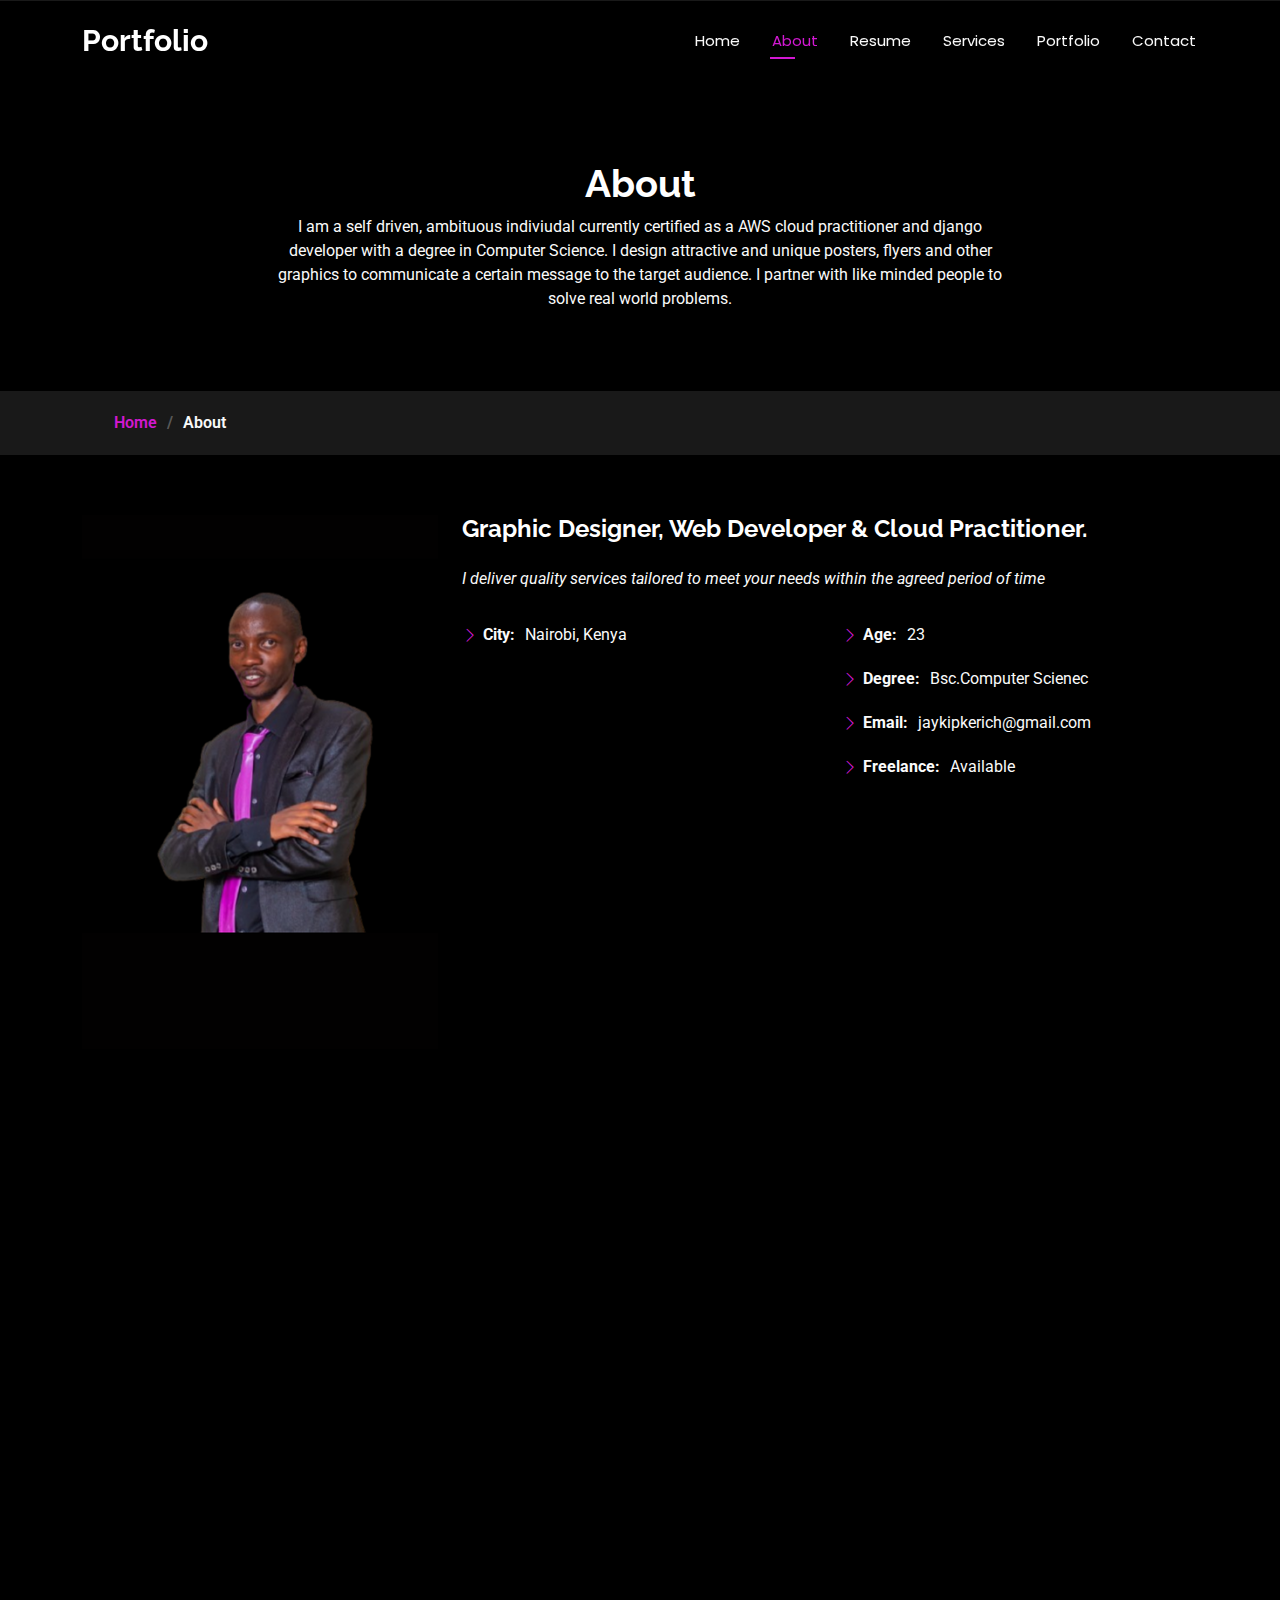
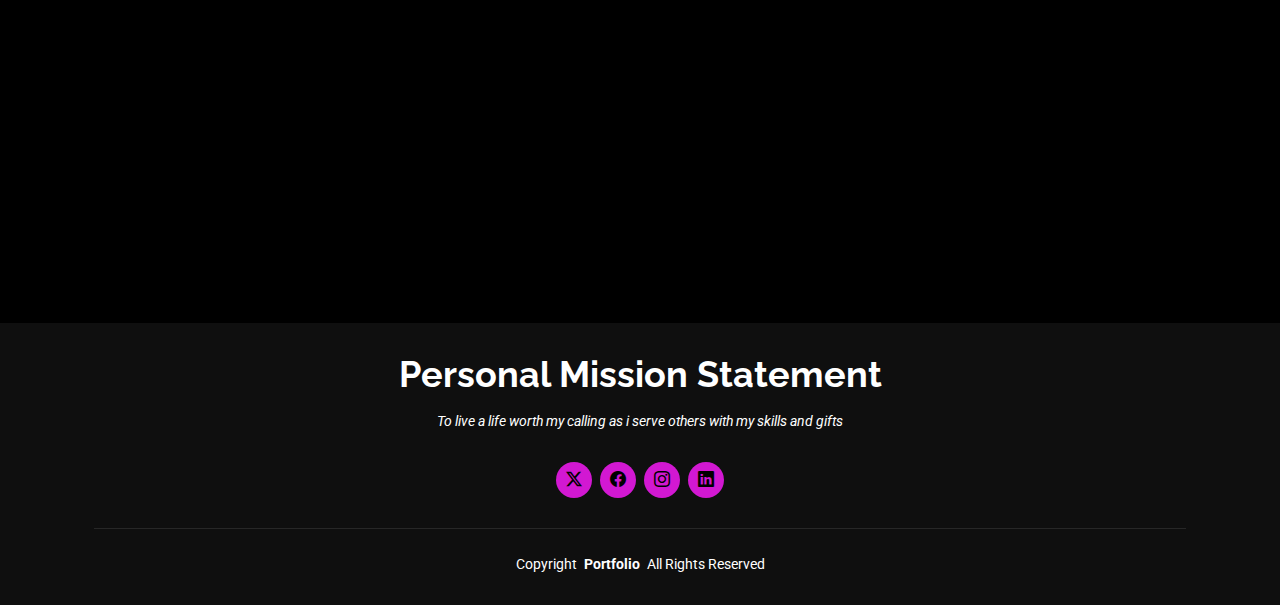
==== about.html @ c656af4e "First commit" ====
<!DOCTYPE html>
<html lang="en">

<head>
  <meta charset="utf-8">
  <meta content="width=device-width, initial-scale=1.0" name="viewport">
  <title>Portfolio</title>
  <meta name="description" content="">
  <meta name="keywords" content="">

  <!-- Favicons -->
  <link href="assets/img/p_icon.png" rel="icon">
  <link href="assets/img/p_icon.png" rel="portfolio-icon">

  <!-- Fonts -->
  <link href="https://fonts.googleapis.com" rel="preconnect">
  <link href="https://fonts.gstatic.com" rel="preconnect" crossorigin>
  <link href="https://fonts.googleapis.com/css2?family=Roboto:ital,wght@0,100;0,300;0,400;0,500;0,700;0,900;1,100;1,300;1,400;1,500;1,700;1,900&family=Poppins:ital,wght@0,100;0,200;0,300;0,400;0,500;0,600;0,700;0,800;0,900;1,100;1,200;1,300;1,400;1,500;1,600;1,700;1,800;1,900&family=Raleway:ital,wght@0,100;0,200;0,300;0,400;0,500;0,600;0,700;0,800;0,900;1,100;1,200;1,300;1,400;1,500;1,600;1,700;1,800;1,900&display=swap" rel="stylesheet">

  <!-- Vendor CSS Files -->
  <link href="assets/vendor/bootstrap/css/bootstrap.min.css" rel="stylesheet">
  <link href="assets/vendor/bootstrap-icons/bootstrap-icons.css" rel="stylesheet">
  <link href="assets/vendor/aos/aos.css" rel="stylesheet">
  <link href="assets/vendor/swiper/swiper-bundle.min.css" rel="stylesheet">
  <link href="assets/vendor/glightbox/css/glightbox.min.css" rel="stylesheet">

  <!-- Main CSS File -->
  <link href="assets/css/main.css" rel="stylesheet">

  
</head>

<body class="about-page">

  <header id="header" class="header d-flex align-items-center fixed-top">
    <div class="container-fluid container-xl position-relative d-flex align-items-center justify-content-between">

      <a href="index.html" class="logo d-flex align-items-center">
        <!-- Uncomment the line below if you also wish to use an image logo -->
        <!-- <img src="assets/img/logo.webp" alt=""> -->
        <h1 class="sitename">Portfolio</h1>
      </a>

      <nav id="navmenu" class="navmenu">
        <ul>
          <li><a href="index.html">Home</a></li>
          <li><a href="about.html" class="active">About</a></li>
          <li><a href="resume.html">Resume</a></li>
          <li><a href="services.html">Services</a></li>
          <li><a href="portfolio.html">Portfolio</a></li>
         
          <li><a href="contact.html">Contact</a></li>
        </ul>
        <i class="mobile-nav-toggle d-xl-none bi bi-list"></i>
      </nav>

    </div>
  </header>

  <main class="main">

    <!-- Page Title -->
    <div class="page-title" data-aos="fade">
      <div class="heading">
        <div class="container">
          <div class="row d-flex justify-content-center text-center">
            <div class="col-lg-8">
              <h1>About</h1>
              <p class="mb-0">I am a self driven, ambituous indiviudal currently certified as a AWS cloud practitioner and django developer with a degree in Computer Science.
                   I design attractive and unique posters, flyers and other graphics to communicate a certain message to the target audience.
                   I partner with like minded people to solve real world problems.
              </p>
            </div>
          </div>
        </div>
      </div>
      <nav class="breadcrumbs">
        <div class="container">
          <ol>
            <li><a href="index.html">Home</a></li>
            <li class="current">About</li>
          </ol>
        </div>
      </nav>
    </div><!-- End Page Title -->

    <!-- About Section -->
    <section id="about" class="about section">

      <div class="container" data-aos="fade-up" data-aos-delay="100">

        <div class="row gy-4 justify-content-center">
          <div class="col-lg-4">
            <img src="assets/img/About-bg.png" class="img-fluid" alt="">
          </div>
          <div class="col-lg-8 content">
            <h2>Graphic Designer, Web Developer &amp; Cloud Practitioner.</h2>
            <p class="fst-italic py-3">
              I deliver quality services tailored to meet your needs within the agreed period of time
            </p>
            <div class="row">
              <div class="col-lg-6">
                <ul>

                  <li><i class="bi bi-chevron-right"></i> <strong>City:</strong> <span>Nairobi, Kenya</span></li>
                </ul>
              </div>
              <div class="col-lg-6">
                <ul>
                  <li><i class="bi bi-chevron-right"></i> <strong>Age:</strong> <span>23</span></li>
                  <li><i class="bi bi-chevron-right"></i> <strong>Degree:</strong> <span>Bsc.Computer Scienec</span></li>
                  <li><i class="bi bi-chevron-right"></i> <strong>Email:</strong> <span>jaykipkerich@gmail.com</span></li>
                  <li><i class="bi bi-chevron-right"></i> <strong>Freelance:</strong> <span>Available</span></li>
                </ul>
              </div>
           
        </div>

      </div>

    </section><!-- /About Section -->

    <!-- Stats Section 
    <section id="stats" class="stats section">

      <div class="container" data-aos="fade-up" data-aos-delay="100">

        <div class="row gy-4">

          <div class="col-lg-3 col-md-6 d-flex flex-column align-items-center">
            <i class="bi bi-emoji-smile"></i>
            <div class="stats-item">
              <span data-purecounter-start="0" data-purecounter-end="232" data-purecounter-duration="1" class="purecounter"></span>
              <p>Happy Clients</p>
            </div>
          </div>
          <div class="col-lg-3 col-md-6 d-flex flex-column align-items-center">
            <i class="bi bi-journal-richtext"></i>
            <div class="stats-item">
              <span data-purecounter-start="0" data-purecounter-end="521" data-purecounter-duration="1" class="purecounter"></span>
              <p>Projects</p>
            </div>
          </div>

          <div class="col-lg-3 col-md-6 d-flex flex-column align-items-center">
            <i class="bi bi-headset"></i>
            <div class="stats-item">
              <span data-purecounter-start="0" data-purecounter-end="1463" data-purecounter-duration="1" class="purecounter"></span>
              <p>Hours Of Support</p>
            </div>
          </div><

          <div class="col-lg-3 col-md-6 d-flex flex-column align-items-center">
            <i class="bi bi-people"></i>
            <div class="stats-item">
              <span data-purecounter-start="0" data-purecounter-end="15" data-purecounter-duration="1" class="purecounter"></span>
              <p>Hard Workers</p>
            </div>
          </div>

        </div>

      </div>

    </section> Stats Section -->

    <!-- Skills Section -->
    <section id="skills" class="skills section">

      <!-- Section Title -->
      <div class="container section-title" data-aos="fade-up">
        <h2>Skills</h2>
        <div><span>My</span> <span class="description-title">Skills</span></div>
      </div><!-- End Section Title -->

      <div class="container" data-aos="fade-up" data-aos-delay="100">

        <div class="row skills-content skills-animation">

          <div class="col-lg-6">

            <div class="progress">
              <span class="skill"><span>WordPress</span> <i class="val">70%</i></span>
              <div class="progress-bar-wrap">
                <div class="progress-bar" role="progressbar" aria-valuenow="70" aria-valuemin="0" aria-valuemax="100"></div>
              </div>
            </div><!-- End Skills Item -->

            <div class="progress">
              <span class="skill"><span>Python</span> <i class="val">70%</i></span>
              <div class="progress-bar-wrap">
                <div class="progress-bar" role="progressbar" aria-valuenow="70" aria-valuemin="0" aria-valuemax="80"></div>
              </div>
            </div><!-- End Skills Item -->

            <div class="progress">
              <span class="skill"><span>Django</span> <i class="val">75%</i></span>
              <div class="progress-bar-wrap">
                <div class="progress-bar" role="progressbar" aria-valuenow="75" aria-valuemin="0" aria-valuemax="100"></div>
              </div>
            </div><!-- End Skills Item -->

          </div>

          <div class="col-lg-6">

            <div class="progress">
              <span class="skill"><span>aws</span> <i class="val">50%</i></span>
              <div class="progress-bar-wrap">
                <div class="progress-bar" role="progressbar" aria-valuenow="50" aria-valuemin="0" aria-valuemax="100"></div>
              </div>
            </div><!-- End Skills Item -->

            <div class="progress">
              <span class="skill"><span>Canva</span> <i class="val">90%</i></span>
              <div class="progress-bar-wrap">
                <div class="progress-bar" role="progressbar" aria-valuenow="90" aria-valuemin="0" aria-valuemax="100"></div>
              </div>
            </div><!-- End Skills Item -->

            <div class="progress">
              <span class="skill"><span>Javascript</span> <i class="val">55%</i></span>
              <div class="progress-bar-wrap">
                <div class="progress-bar" role="progressbar" aria-valuenow="55" aria-valuemin="0" aria-valuemax="100"></div>
              </div>
            </div><!-- End Skills Item -->

          </div>

        </div>

      </div>

    </section><!-- /Skills Section -->

    <!-- Interests Section -->
    <section id="interests" class="interests section">

      <!-- Section Title -->
      <div class="container section-title" data-aos="fade-up">
        <h2>Personal Interest</h2>
        <div><span>I'm</span> <span class="description-title">interested in</span></div>
      </div><!-- End Section Title -->

      <div class="container">

        <div class="row gy-4">

          <div class="col-lg-3 col-md-4" data-aos="fade-up" data-aos-delay="100">
            <div class="features-item">
              <i class="bi bi-eye" style="color: #ffbb2c;"></i>
              <h3><a href="" class="stretched-link">AWS</a></h3>
            </div>
          </div><!-- End Feature Item -->

          <div class="col-lg-3 col-md-4" data-aos="fade-up" data-aos-delay="200">
            <div class="features-item">
              <i class="bi bi-infinity" style="color: #5578ff;"></i>
              <h3><a href="" class="stretched-link">CI/CD</a></h3>
            </div>
          </div><!-- End Feature Item -->

          <div class="col-lg-3 col-md-4" data-aos="fade-up" data-aos-delay="300">
            <div class="features-item">
              <i class="bi bi-mortarboard" style="color: #e80368;"></i>
              <h3><a href="" class="stretched-link">Data Science</a></h3>
            </div>
          </div><!-- End Feature Item -->

          <div class="col-lg-3 col-md-4" data-aos="fade-up" data-aos-delay="400">
            <div class="features-item">
              <i class="bi bi-nut" style="color: #e361ff;"></i>
              <h3><a href="" class="stretched-link">AgriTech</a></h3>
            </div>
          </div><!-- End Feature Item -->

          <div class="col-lg-3 col-md-4" data-aos="fade-up" data-aos-delay="500">
            <div class="features-item">
              <i class="bi bi-shuffle" style="color: #47aeff;"></i>
              <h3><a href="" class="stretched-link">Entrepreneurship</a></h3>
            </div>
          </div><!-- End Feature Item -->

          <div class="col-lg-3 col-md-4" data-aos="fade-up" data-aos-delay="600">
            <div class="features-item">
              <i class="bi bi-star" style="color: #ffa76e;"></i>
              <h3><a href="" class="stretched-link">Leadership</a></h3>
            </div>
          </div><!-- End Feature Item 

          <div class="col-lg-3 col-md-4" data-aos="fade-up" data-aos-delay="700">
            <div class="features-item">
              <i class="bi bi-x-diamond" style="color: #11dbcf;"></i>
              <h3><a href="" class="stretched-link">Midela Teren</a></h3>
            </div>
          </div>

          <div class="col-lg-3 col-md-4" data-aos="fade-up" data-aos-delay="800">
            <div class="features-item">
              <i class="bi bi-camera-video" style="color: #4233ff;"></i>
              <h3><a href="" class="stretched-link">Pira Neve</a></h3>
            </div>
          </div>
          <div class="col-lg-3 col-md-4" data-aos="fade-up" data-aos-delay="900">
            <div class="features-item">
              <i class="bi bi-command" style="color: #b2904f;"></i>
              <h3><a href="" class="stretched-link">Dirada Pack</a></h3>
            </div>
          </div>
          <div class="col-lg-3 col-md-4" data-aos="fade-up" data-aos-delay="1000">
            <div class="features-item">
              <i class="bi bi-dribbble" style="color: #b20969;"></i>
              <h3><a href="" class="stretched-link">Moton Ideal</a></h3>
            </div>
          </div><

          <div class="col-lg-3 col-md-4" data-aos="fade-up" data-aos-delay="1100">
            <div class="features-item">
              <i class="bi bi-activity" style="color: #ff5828;"></i>
              <h3><a href="" class="stretched-link">Verdo Park</a></h3>
            </div>
          </div><

          <div class="col-lg-3 col-md-4" data-aos="fade-up" data-aos-delay="1200">
            <div class="features-item">
              <i class="bi bi-brightness-high" style="color: #29cc61;"></i>
              <h3><a href="" class="stretched-link">Flavor Nivelanda</a></h3>
            </div>
          </div> End Feature Item -->

        </div>

      </div>

    </section><!-- /Interests Section -->

    <!-- Testimonials Section --
    <section id="testimonials" class="testimonials section">

      
      <div class="container section-title" data-aos="fade-up">
        <h2>Testimonials</h2>
        <div><span>Check my</span> <span class="description-title">Testimonials</span></div>
      </div><

      <div class="container" data-aos="fade-up" data-aos-delay="100">

        <div class="swiper init-swiper" data-speed="600" data-delay="5000">
          <script type="application/json" class="swiper-config">
            {
              "loop": true,
              "speed": 600,
              "autoplay": {
                "delay": 5000
              },
              "slidesPerView": "auto",
              "pagination": {
                "el": ".swiper-pagination",
                "type": "bullets",
                "clickable": true
              },
              "breakpoints": {
                "320": {
                  "slidesPerView": 1,
                  "spaceBetween": 40
                },
                "1200": {
                  "slidesPerView": 3,
                  "spaceBetween": 20
                }
              }
            }
          </script>
          <div class="swiper-wrapper">

            <div class="swiper-slide">
              <div class="testimonial-item" "="">
            <p>
              <i class=" bi bi-quote quote-icon-left"></i>
                <span>Proin iaculis purus consequat sem cure digni ssim donec porttitora entum suscipit rhoncus. Accusantium quam, ultricies eget id, aliquam eget nibh et. Maecen aliquam, risus at semper.</span>
                <i class="bi bi-quote quote-icon-right"></i>
                </p>
                <img src="assets/img/person/person-m-9.webp" class="testimonial-img" alt="">
                <h3>Saul Goodman</h3>
                <h4>Ceo &amp; Founder</h4>
              </div>
            </div><

            <div class="swiper-slide">
              <div class="testimonial-item">
                <p>
                  <i class="bi bi-quote quote-icon-left"></i>
                  <span>Export tempor illum tamen malis malis eram quae irure esse labore quem cillum quid malis quorum velit fore eram velit sunt aliqua noster fugiat irure amet legam anim culpa.</span>
                  <i class="bi bi-quote quote-icon-right"></i>
                </p>
                <img src="assets/img/person/person-f-5.webp" class="testimonial-img" alt="">
                <h3>Sara Wilsson</h3>
                <h4>Designer</h4>
              </div>
            </div>

            <div class="swiper-slide">
              <div class="testimonial-item">
                <p>
                  <i class="bi bi-quote quote-icon-left"></i>
                  <span>Enim nisi quem export duis labore cillum quae magna enim sint quorum nulla quem veniam duis minim tempor labore quem eram duis noster aute amet eram fore quis sint minim.</span>
                  <i class="bi bi-quote quote-icon-right"></i>
                </p>
                <img src="assets/img/person/person-f-12.webp" class="testimonial-img" alt="">
                <h3>Jena Karlis</h3>
                <h4>Store Owner</h4>
              </div>
            </div>

            <div class="swiper-slide">
              <div class="testimonial-item">
                <p>
                  <i class="bi bi-quote quote-icon-left"></i>
                  <span>Fugiat enim eram quae cillum dolore dolor amet nulla culpa multos export minim fugiat dolor enim duis veniam ipsum anim magna sunt elit fore quem dolore labore illum veniam.</span>
                  <i class="bi bi-quote quote-icon-right"></i>
                </p>
                <img src="assets/img/person/person-m-12.webp" class="testimonial-img" alt="">
                <h3>Matt Brandon</h3>
                <h4>Freelancer</h4>
              </div>
            </div>

            <div class="swiper-slide">
              <div class="testimonial-item">
                <p>
                  <i class="bi bi-quote quote-icon-left"></i>
                  <span>Quis quorum aliqua sint quem legam fore sunt eram irure aliqua veniam tempor noster veniam sunt culpa nulla illum cillum fugiat legam esse veniam culpa fore nisi cillum quid.</span>
                  <i class="bi bi-quote quote-icon-right"></i>
                </p>
                <img src="assets/img/person/person-m-13.webp" class="testimonial-img" alt="">
                <h3>John Larson</h3>
                <h4>Entrepreneur</h4>
              </div>
            </div>

          </div>
          <div class="swiper-pagination"></div>
        </div>

      </div>

    </section>  End of Testimonials Section -->

  </main>

  <footer id="footer" class="footer dark-background">
    <div class="container">
      <h3 class="sitename">Personal Mission Statement</h3>
      <p>To live a life worth my calling as i serve others with my skills and gifts</p>
      <div class="social-links d-flex justify-content-center">
        <a href="https://x.com/JacobKipkerich"><i class="bi bi-twitter-x"></i></a>
        <a href="https://www.facebook.com/profile.php?id=100080199656727"><i class="bi bi-facebook"></i></a>
        <a href="https://www.instagram.com/jacobkipkerich/"><i class="bi bi-instagram"></i></a>
        
        <a href="https://www.linkedin.com/in/jacob-kipkerich-2237521b0/"><i class="bi bi-linkedin"></i></a>
      </div>
      <div class="container">
        <div class="copyright">
          <span>Copyright</span> <strong class="px-1 sitename">Portfolio</strong> <span>All Rights Reserved</span>
        </div>
        
      </div>
    </div>
  </footer>

  <!-- Scroll Top -->
  <a href="#" id="scroll-top" class="scroll-top d-flex align-items-center justify-content-center"><i class="bi bi-arrow-up-short"></i></a>

  <!-- Preloader -->
  <div id="preloader"></div>

  <!-- Vendor JS Files -->
  <script src="assets/vendor/bootstrap/js/bootstrap.bundle.min.js"></script>
  <script src="assets/vendor/php-email-form/validate.js"></script>
  <script src="assets/vendor/aos/aos.js"></script>
  <script src="assets/vendor/typed.js/typed.umd.js"></script>
  <script src="assets/vendor/purecounter/purecounter_vanilla.js"></script>
  <script src="assets/vendor/waypoints/noframework.waypoints.js"></script>
  <script src="assets/vendor/swiper/swiper-bundle.min.js"></script>
  <script src="assets/vendor/glightbox/js/glightbox.min.js"></script>
  <script src="assets/vendor/imagesloaded/imagesloaded.pkgd.min.js"></script>
  <script src="assets/vendor/isotope-layout/isotope.pkgd.min.js"></script>

  <!-- Main JS File -->
  <script src="assets/js/main.js"></script>

</body>

</html>
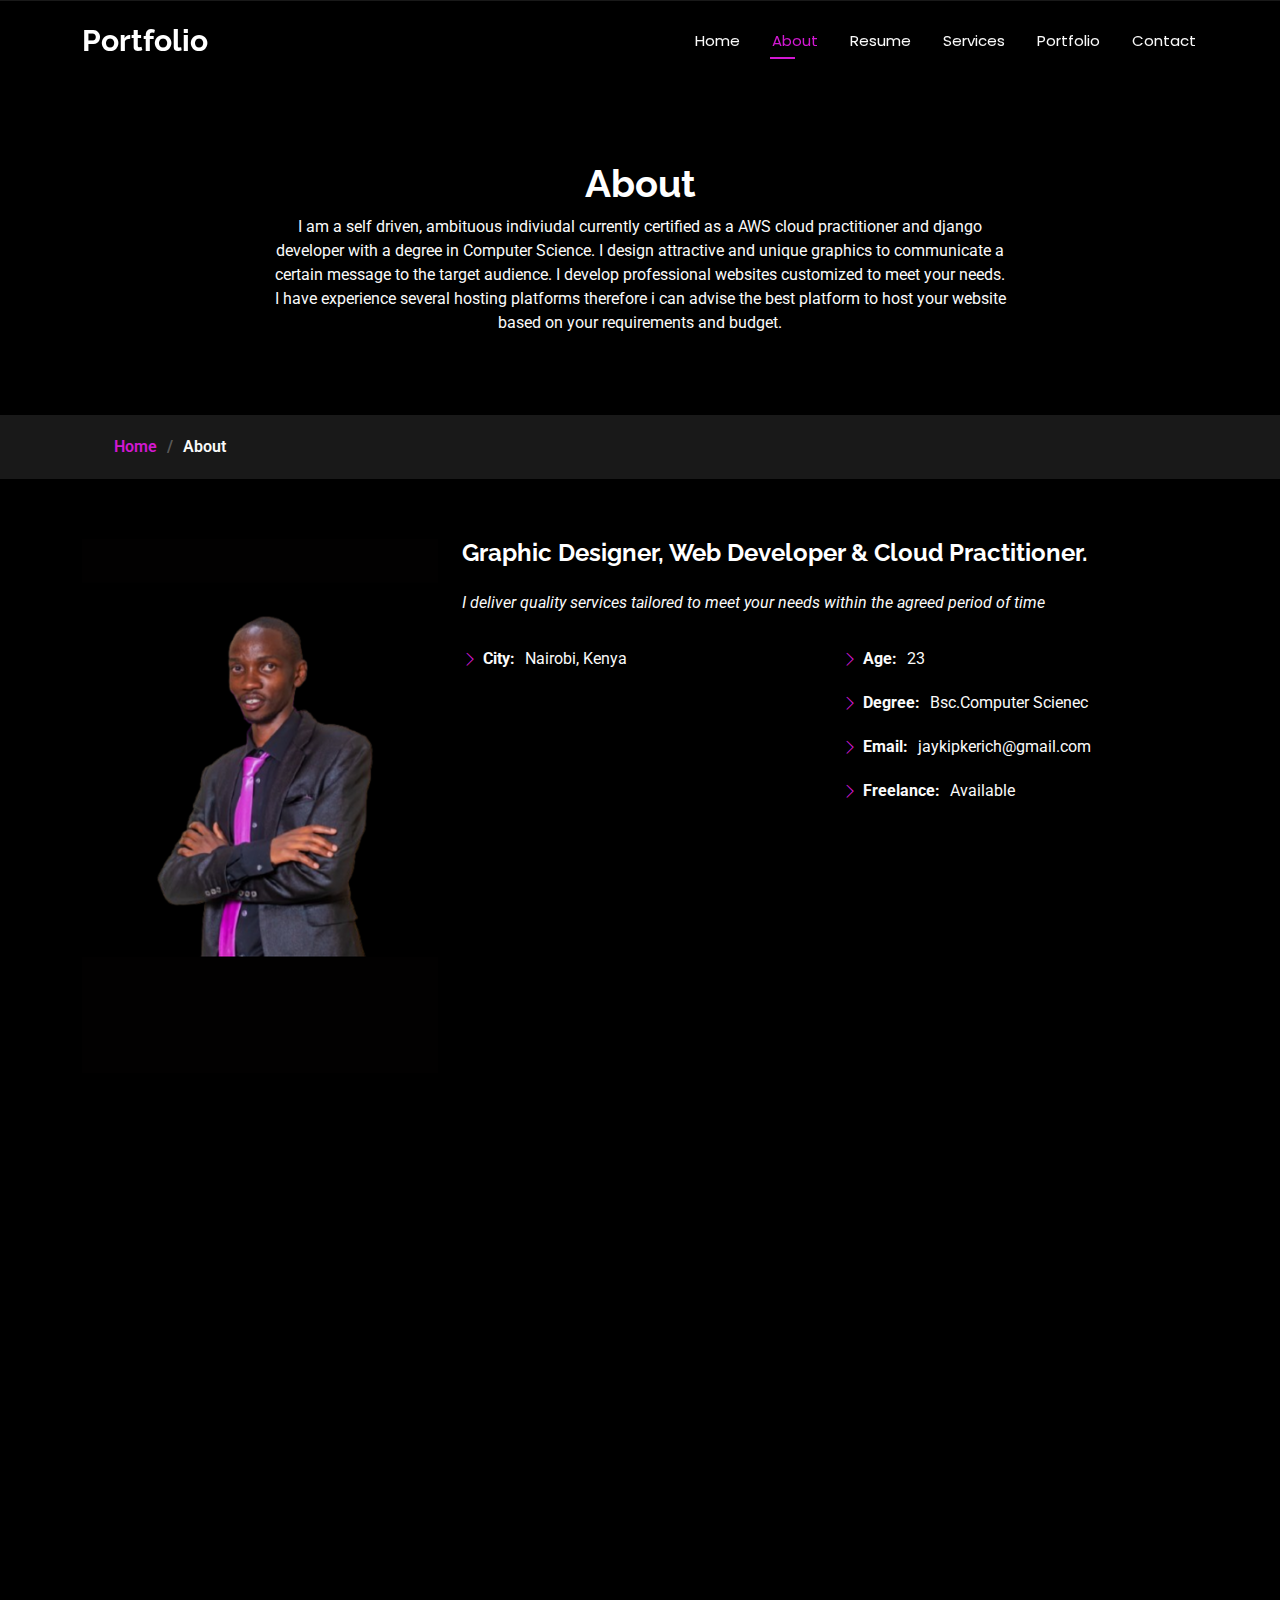
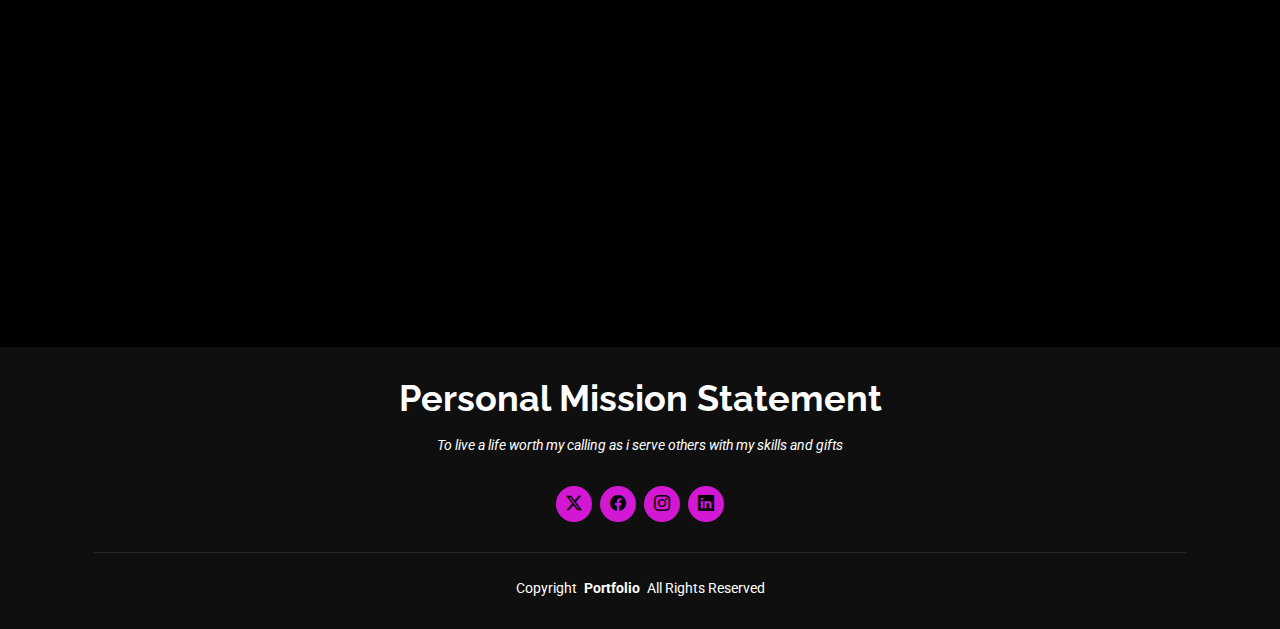
==== commit 4d0436d7: "Changes on indexpage and minor corrections on spelling" ====
--- a/about.html
+++ b/about.html
@@ -67,8 +67,8 @@
             <div class="col-lg-8">
               <h1>About</h1>
               <p class="mb-0">I am a self driven, ambituous indiviudal currently certified as a AWS cloud practitioner and django developer with a degree in Computer Science.
-                   I design attractive and unique posters, flyers and other graphics to communicate a certain message to the target audience.
-                   I partner with like minded people to solve real world problems.
+                   I design attractive and unique graphics to communicate a certain message to the target audience. I develop professional websites customized to meet your needs.
+                   I have experience several hosting platforms therefore i can advise the best platform to host your website based on your requirements and budget.
               </p>
             </div>
           </div>
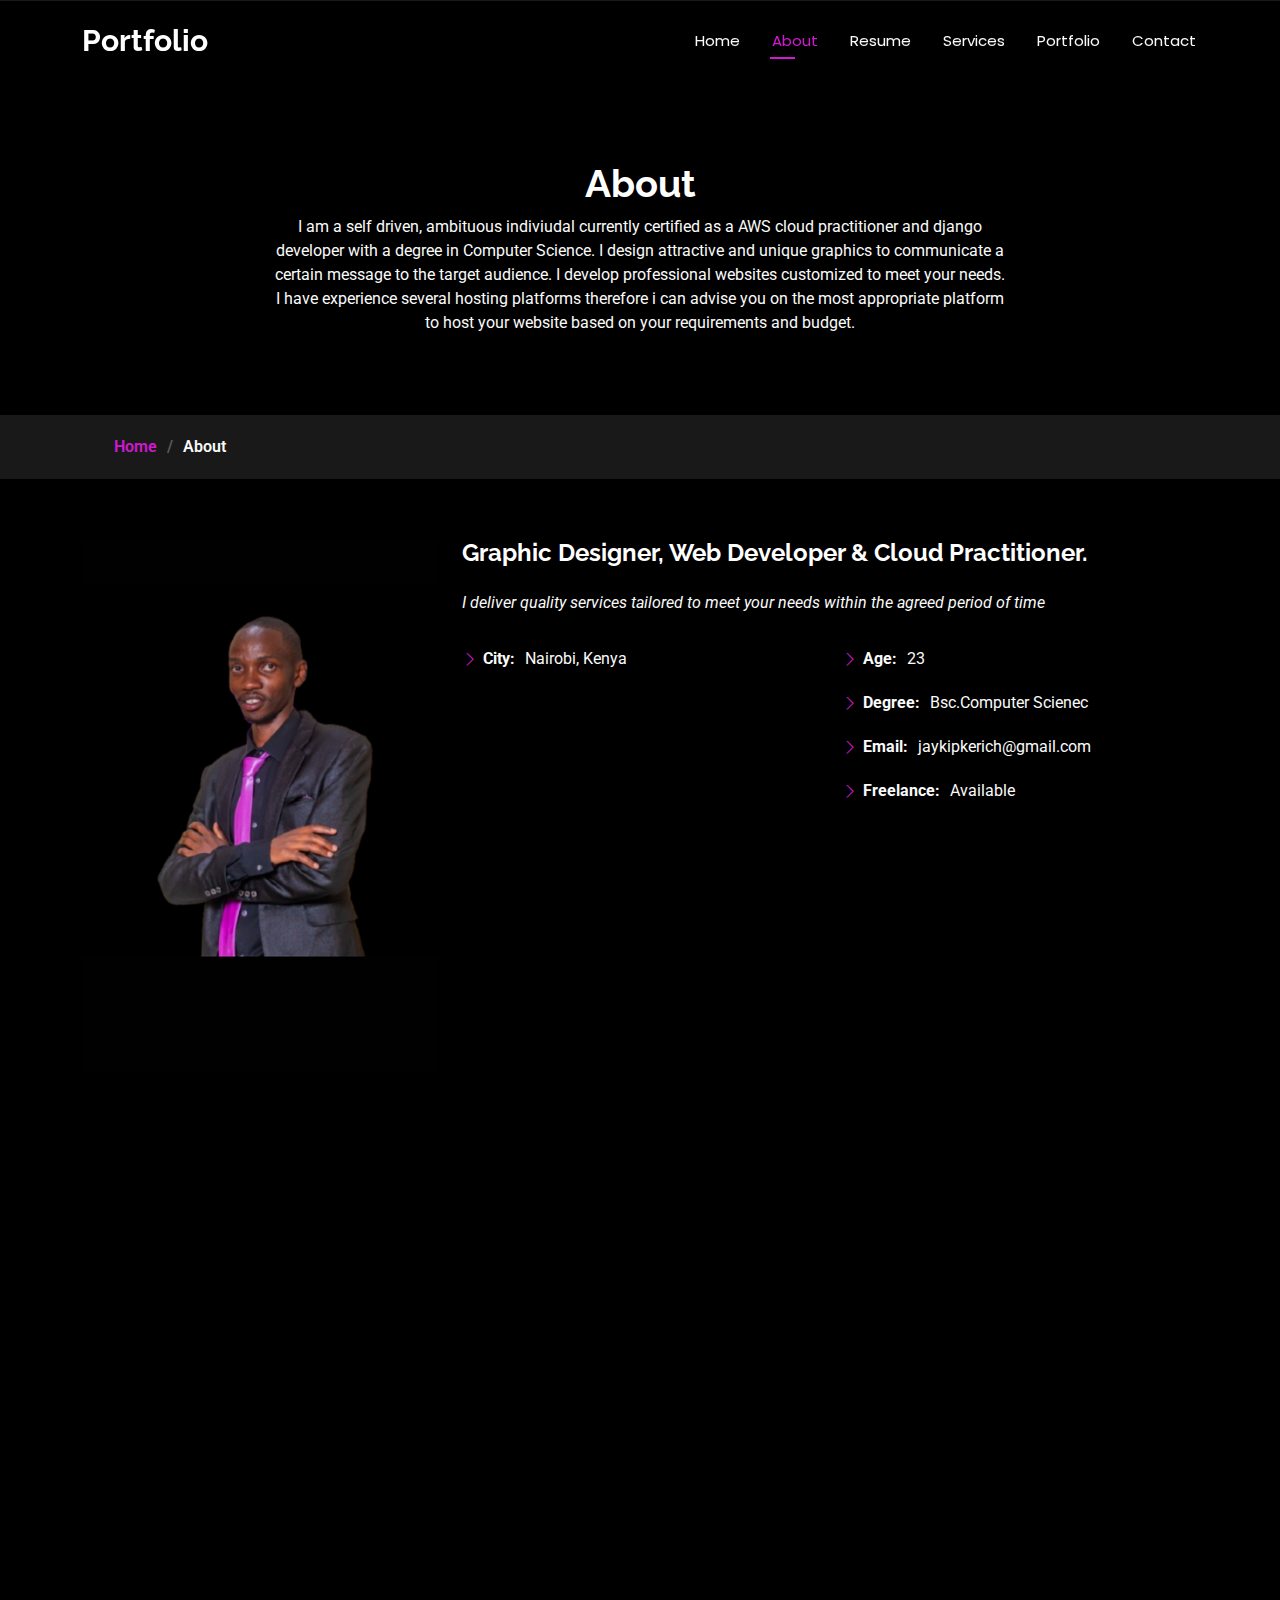
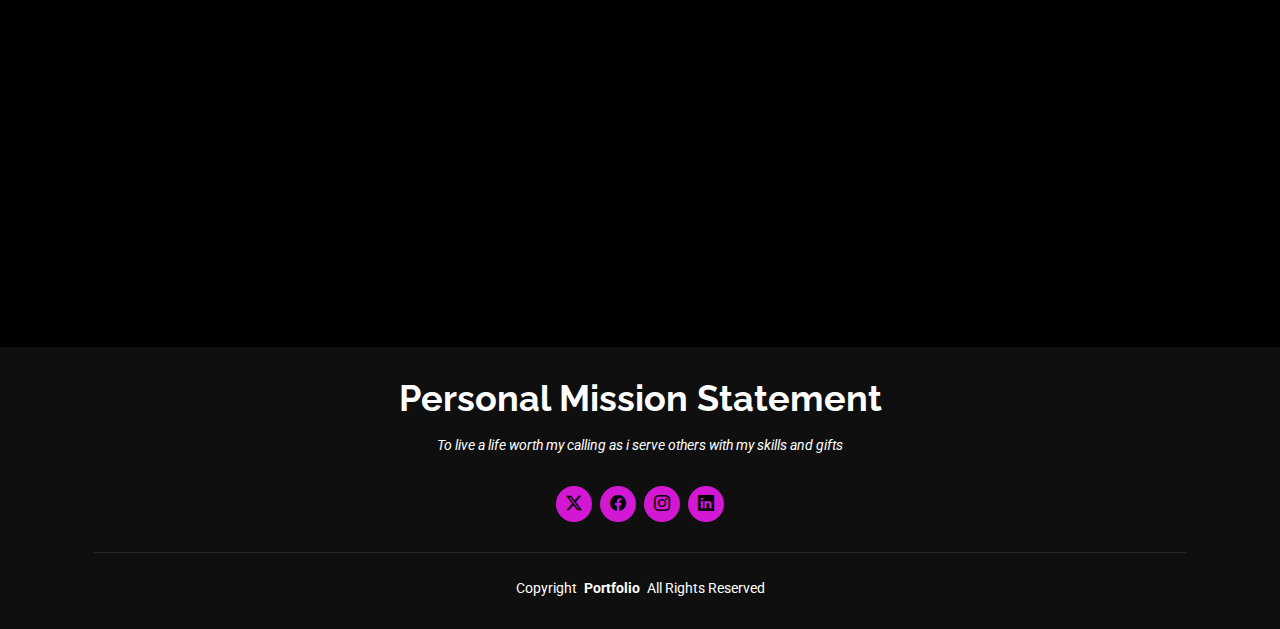
==== commit 16fc03df: "Spelling mistake" ====
--- a/about.html
+++ b/about.html
@@ -68,7 +68,7 @@
               <h1>About</h1>
               <p class="mb-0">I am a self driven, ambituous indiviudal currently certified as a AWS cloud practitioner and django developer with a degree in Computer Science.
                    I design attractive and unique graphics to communicate a certain message to the target audience. I develop professional websites customized to meet your needs.
-                   I have experience several hosting platforms therefore i can advise the best platform to host your website based on your requirements and budget.
+                   I have experience several hosting platforms therefore i can advise you on the most appropriate platform to host your website based on your requirements and budget.
               </p>
             </div>
           </div>
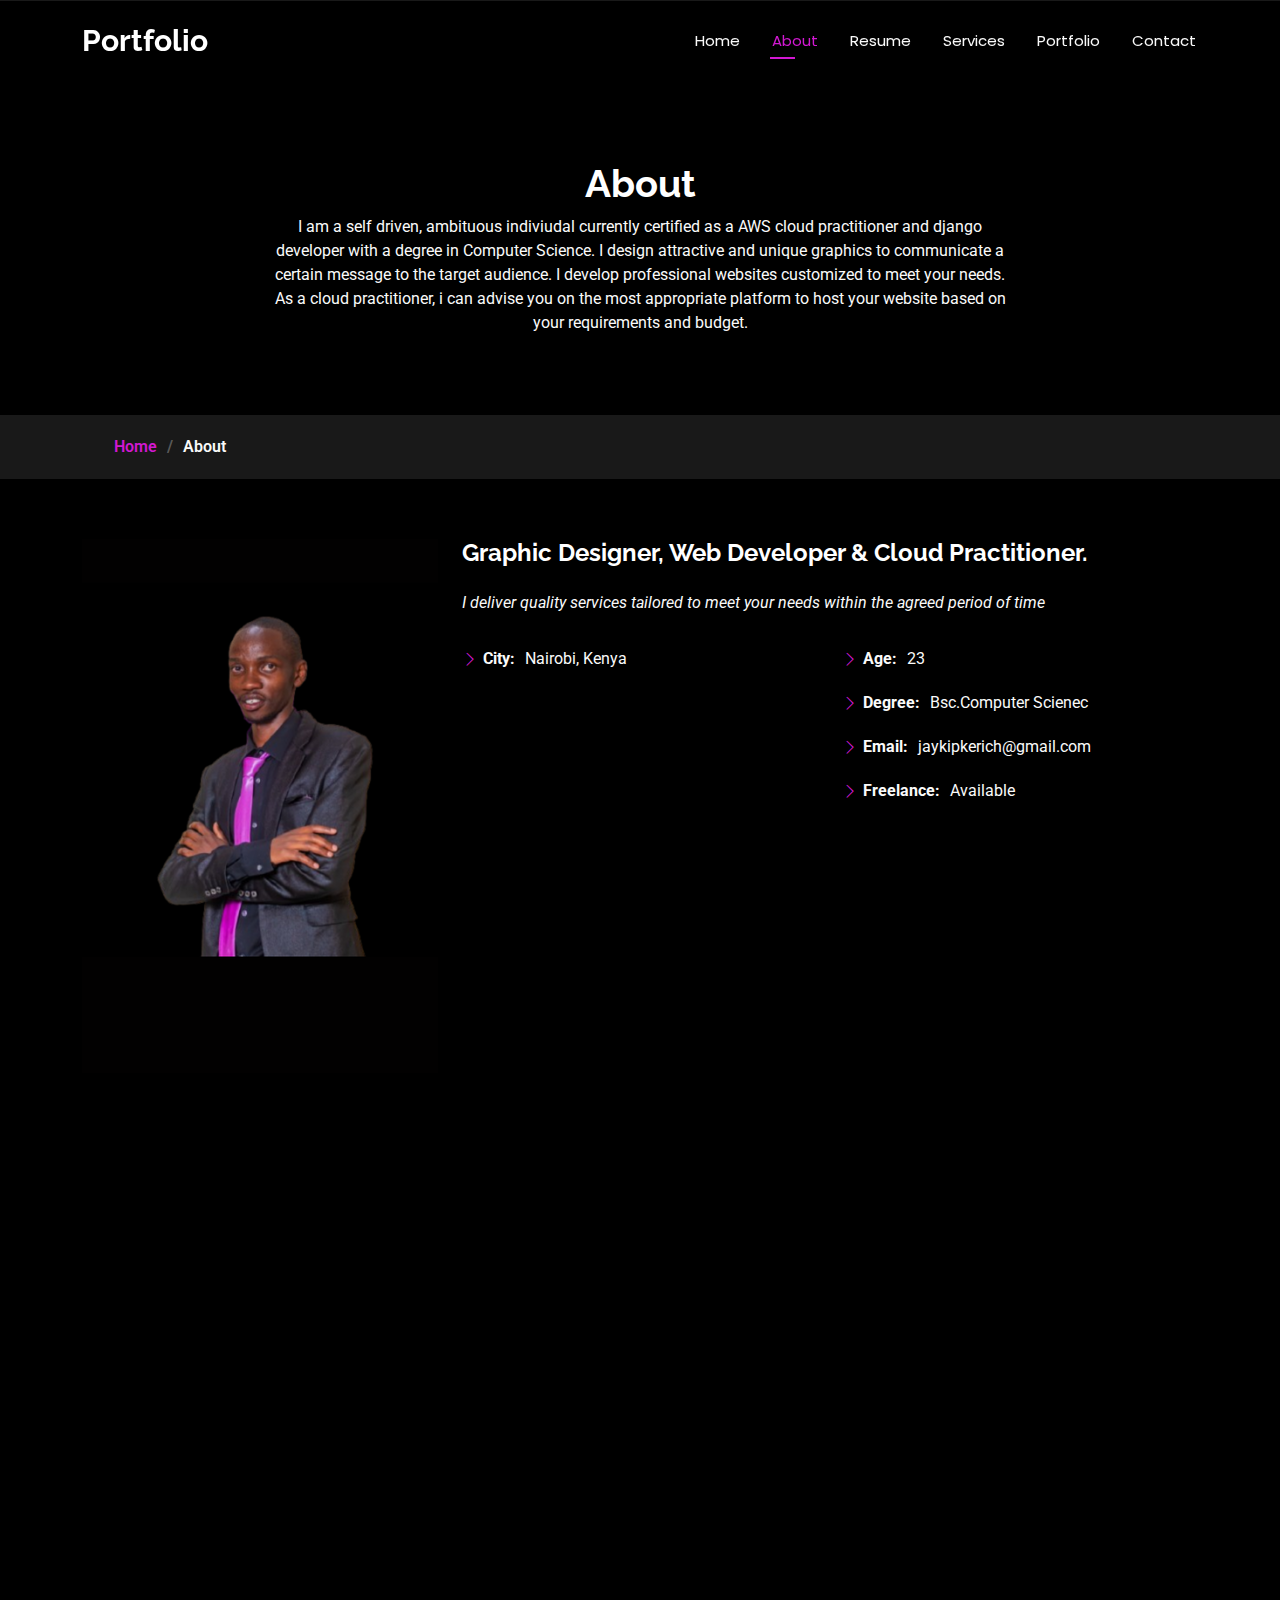
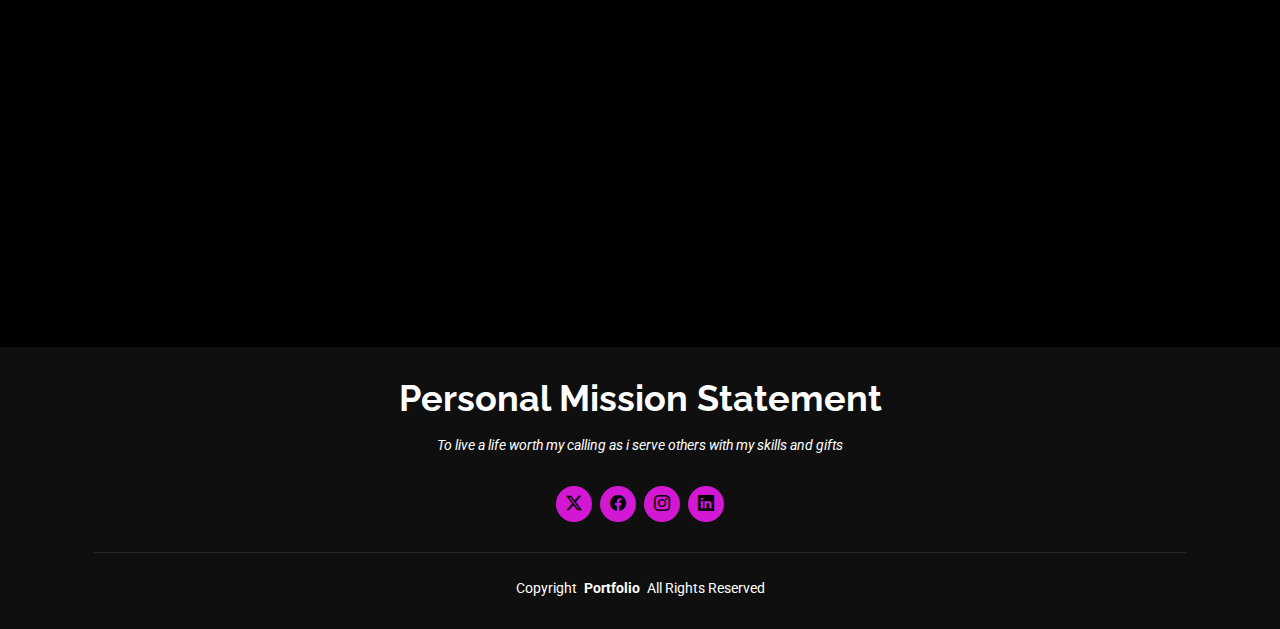
==== commit 9af5fbb2: "Spelling mistake" ====
--- a/about.html
+++ b/about.html
@@ -68,7 +68,7 @@
               <h1>About</h1>
               <p class="mb-0">I am a self driven, ambituous indiviudal currently certified as a AWS cloud practitioner and django developer with a degree in Computer Science.
                    I design attractive and unique graphics to communicate a certain message to the target audience. I develop professional websites customized to meet your needs.
-                   I have experience several hosting platforms therefore i can advise you on the most appropriate platform to host your website based on your requirements and budget.
+                   As a cloud practitioner, i can advise you on the most appropriate platform to host your website based on your requirements and budget.
               </p>
             </div>
           </div>
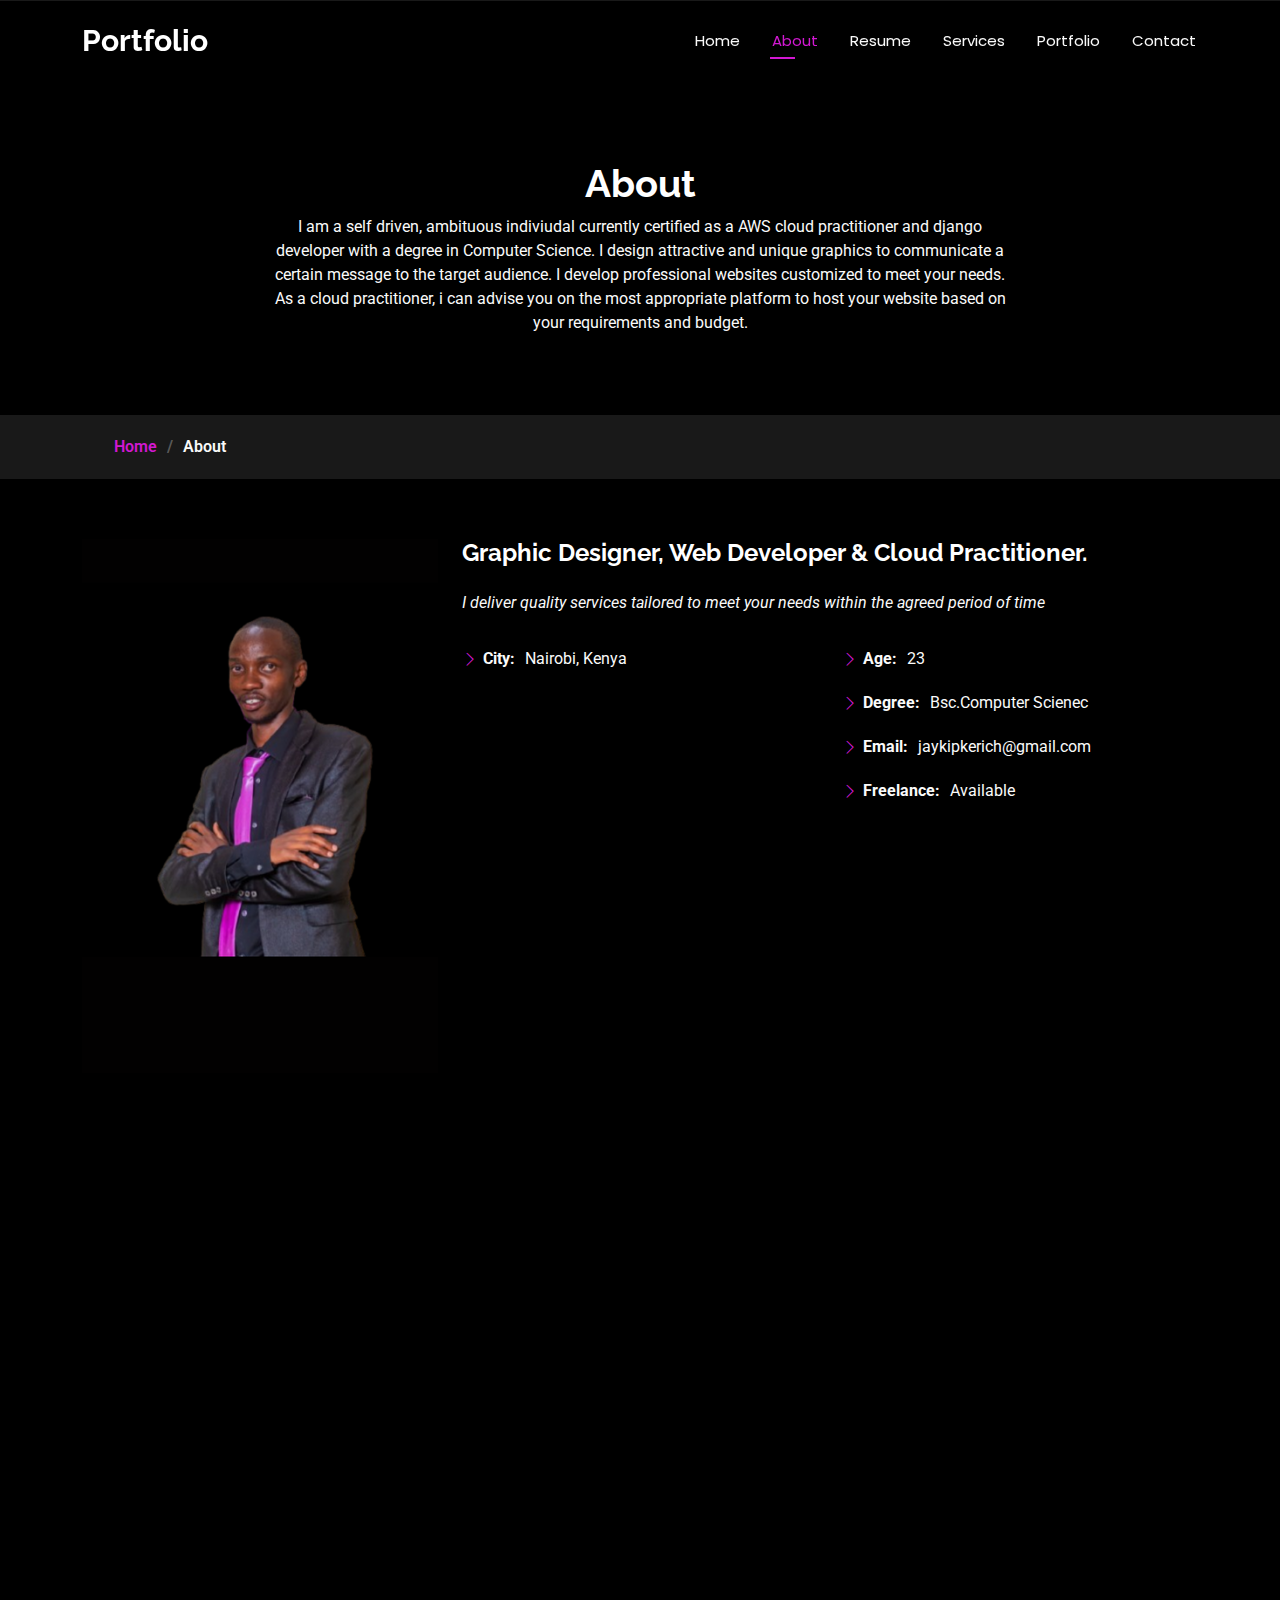
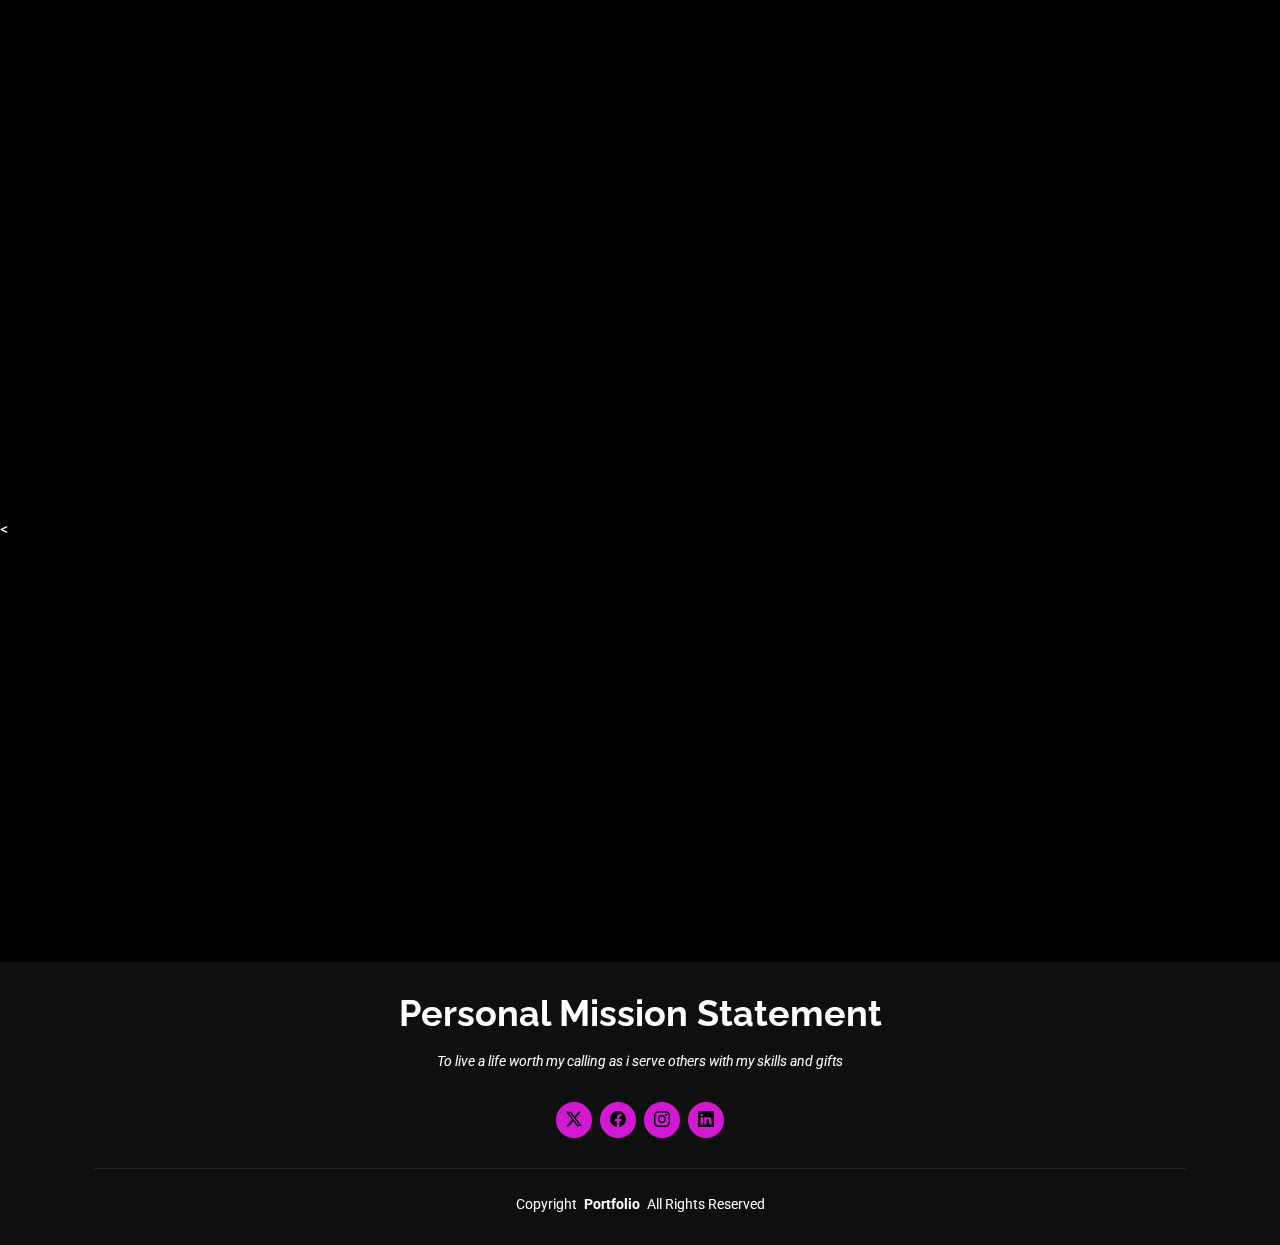
==== commit 70cc50e9: "Added testimonials" ====
--- a/about.html
+++ b/about.html
@@ -334,7 +334,7 @@
 
     </section><!-- /Interests Section -->
 
-    <!-- Testimonials Section --
+    <!-- Testimonials Section -->
     <section id="testimonials" class="testimonials section">
 
       
@@ -377,12 +377,12 @@
               <div class="testimonial-item" "="">
             <p>
               <i class=" bi bi-quote quote-icon-left"></i>
-                <span>Proin iaculis purus consequat sem cure digni ssim donec porttitora entum suscipit rhoncus. Accusantium quam, ultricies eget id, aliquam eget nibh et. Maecen aliquam, risus at semper.</span>
+                <span>Exceptional logo designs that combine creativity, precision, and a deep understanding of branding to deliver impactful results. Good work Jacob</span>
                 <i class="bi bi-quote quote-icon-right"></i>
                 </p>
-                <img src="assets/img/person/person-m-9.webp" class="testimonial-img" alt="">
-                <h3>Saul Goodman</h3>
-                <h4>Ceo &amp; Founder</h4>
+                <!-- <img src="assets/img/person/person-m-9.webp" class="testimonial-img" alt=""> -->
+                <h3>Peter Makau</h3>
+                <h4>Entrepreneur</h4>
               </div>
             </div><
 
@@ -390,16 +390,17 @@
               <div class="testimonial-item">
                 <p>
                   <i class="bi bi-quote quote-icon-left"></i>
-                  <span>Export tempor illum tamen malis malis eram quae irure esse labore quem cillum quid malis quorum velit fore eram velit sunt aliqua noster fugiat irure amet legam anim culpa.</span>
+                  <span>Jacob was the first person to introduce me to web development, and I couldn’t have asked for a better mentor and tutor. He’s incredibly skilled, patient, and 
+                    always willing to share his knowledge. Working with him on website projects was an amazing experience—his creativity and attention to detail always stood out</span>
                   <i class="bi bi-quote quote-icon-right"></i>
                 </p>
-                <img src="assets/img/person/person-f-5.webp" class="testimonial-img" alt="">
-                <h3>Sara Wilsson</h3>
-                <h4>Designer</h4>
-              </div>
-            </div>
-
-            <div class="swiper-slide">
+                <!-- <img src="assets/img/person/person-f-5.webp" class="testimonial-img" alt=""> -->
+                <h3>Chelsea Kiunga</h3>
+                <h4>Data Analyst</h4>
+              </div>
+            </div>
+
+            <!-- <div class="swiper-slide">
               <div class="testimonial-item">
                 <p>
                   <i class="bi bi-quote quote-icon-left"></i>
@@ -410,22 +411,22 @@
                 <h3>Jena Karlis</h3>
                 <h4>Store Owner</h4>
               </div>
-            </div>
+            </div> -->
 
             <div class="swiper-slide">
               <div class="testimonial-item">
                 <p>
                   <i class="bi bi-quote quote-icon-left"></i>
-                  <span>Fugiat enim eram quae cillum dolore dolor amet nulla culpa multos export minim fugiat dolor enim duis veniam ipsum anim magna sunt elit fore quem dolore labore illum veniam.</span>
+                  <span>Jacob is a talented and agile graphic designer who excels in crafting creative and visually breathtaking designs that make an impact. With a strong focus on delivering high-quality results quickly and efficiently, Jacob ensures minimal revisions, providing clients with exceptional designs that align with their vision. </span>
                   <i class="bi bi-quote quote-icon-right"></i>
                 </p>
-                <img src="assets/img/person/person-m-12.webp" class="testimonial-img" alt="">
-                <h3>Matt Brandon</h3>
-                <h4>Freelancer</h4>
-              </div>
-            </div>
-
-            <div class="swiper-slide">
+                <!-- <img src="assets/img/person/person-m-12.webp" class="testimonial-img" alt=""> -->
+                <h3>Edna Kiunga</h3>
+                <h4>Prime Intenational Consultancy</h4>
+              </div>
+            </div>
+
+            <!-- <div class="swiper-slide">
               <div class="testimonial-item">
                 <p>
                   <i class="bi bi-quote quote-icon-left"></i>
@@ -436,7 +437,7 @@
                 <h3>John Larson</h3>
                 <h4>Entrepreneur</h4>
               </div>
-            </div>
+            </div> -->
 
           </div>
           <div class="swiper-pagination"></div>
@@ -444,7 +445,7 @@
 
       </div>
 
-    </section>  End of Testimonials Section -->
+    </section>  <!--End of Testimonials Section -->
 
   </main>
 
